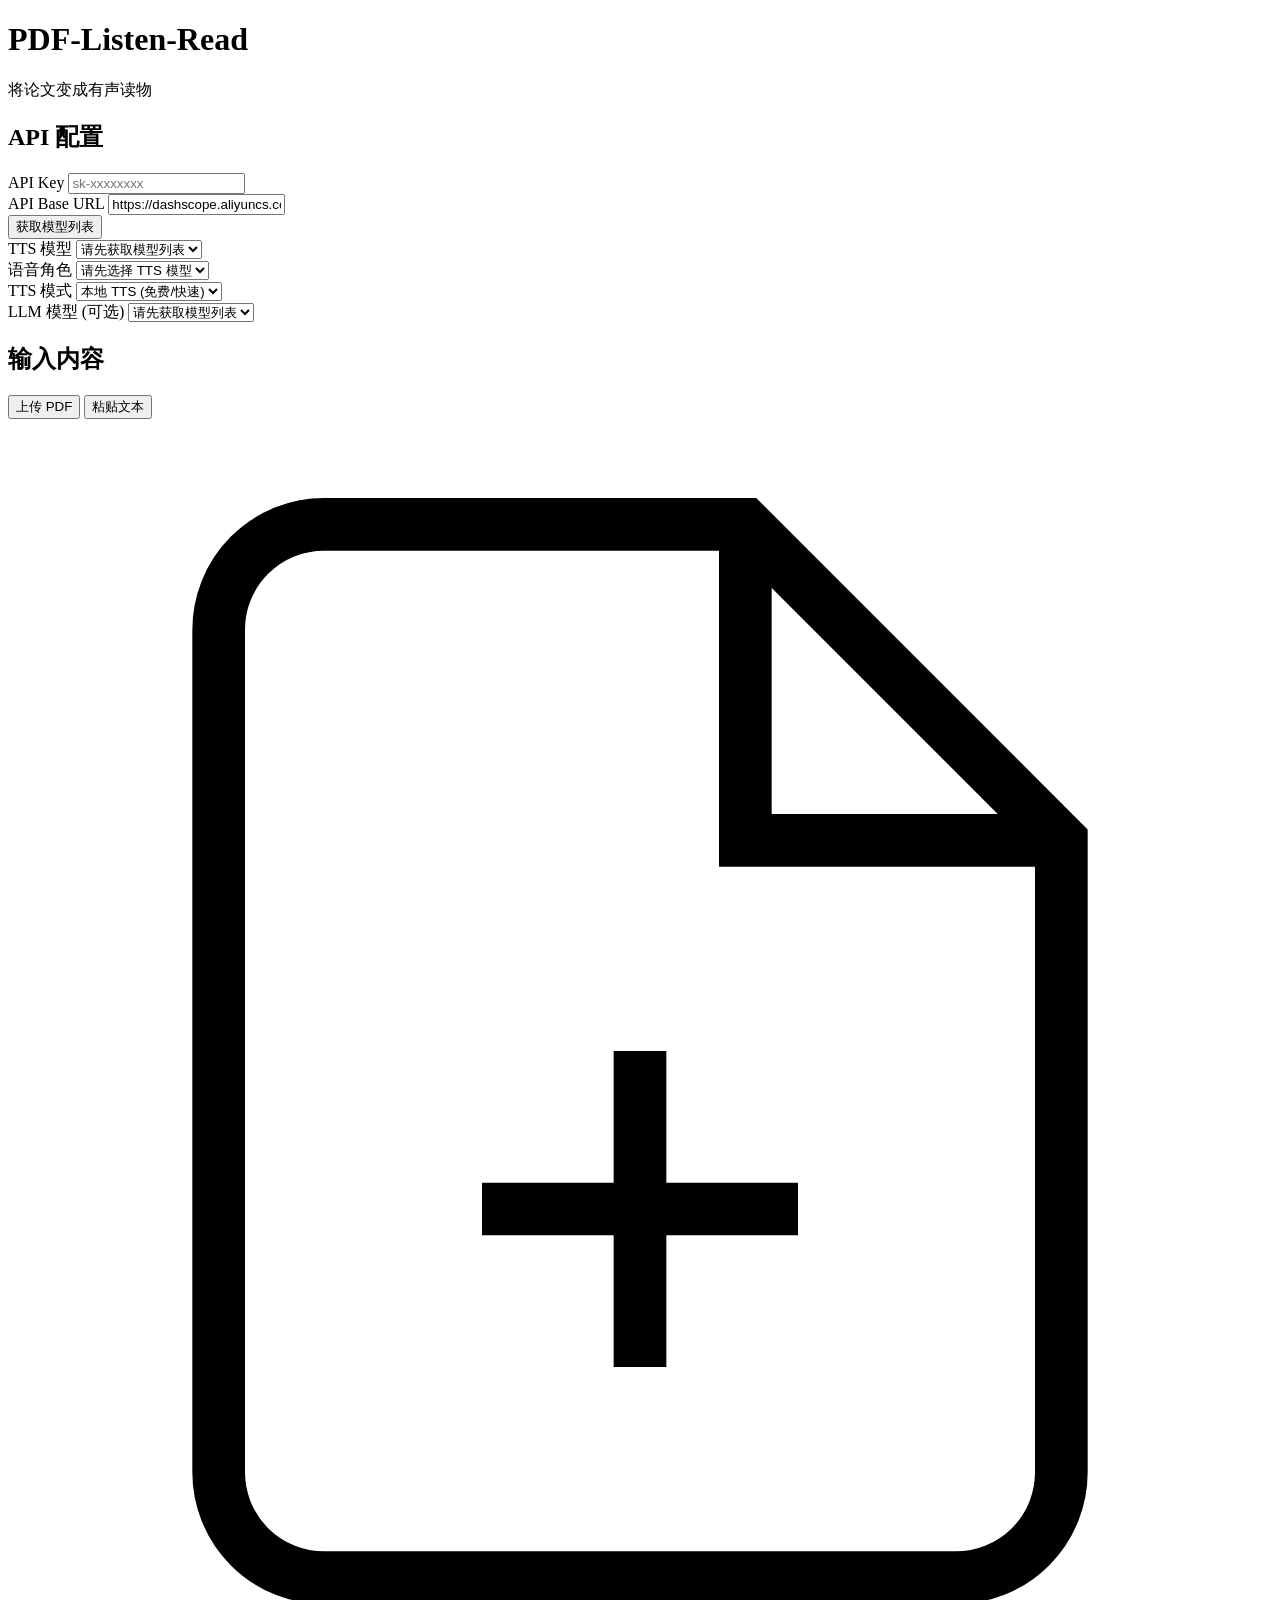
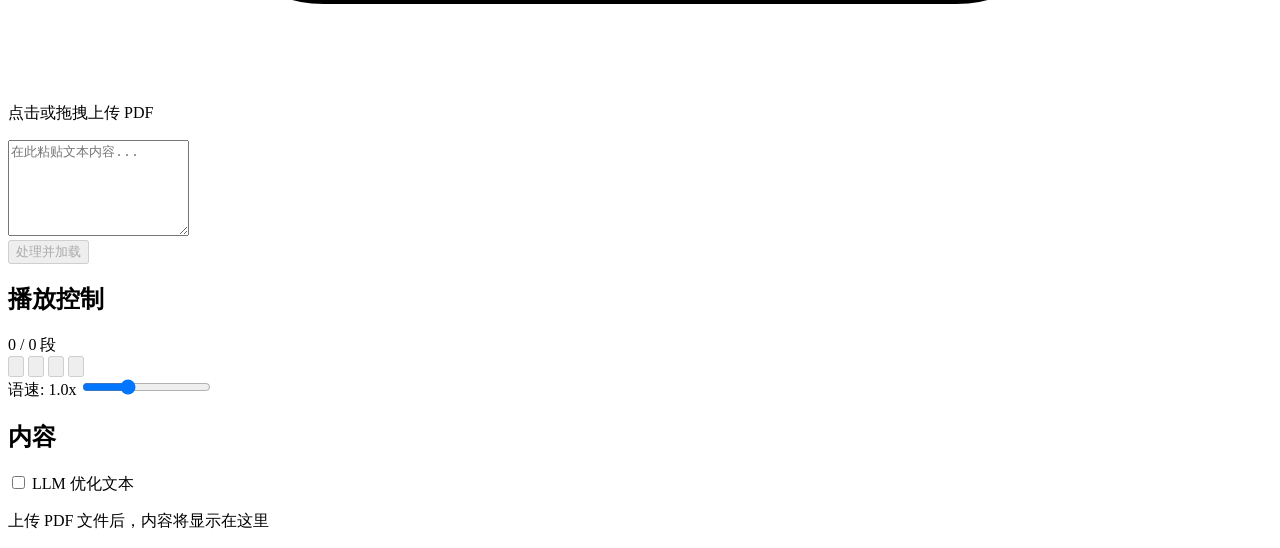
==== app/static/index.html @ d784d327 "update: 重构项目结构，添加 Docker 支持" ====
<!DOCTYPE html>
<html lang="zh-CN">
<head>
    <meta charset="UTF-8">
    <meta name="viewport" content="width=device-width, initial-scale=1.0">
    <title>PDF-Listen-Read</title>
    <link rel="stylesheet" href="/static/style.css">
</head>
<body>
    <div class="app-container">
        <!-- Header -->
                <header class="app-header">
                    <h1>PDF-Listen-Read</h1>
                    <p class="subtitle">将论文变成有声读物</p>
                </header>

        <!-- Main Content -->
        <main class="main-content">
            <!-- Left Panel: Settings & Controls -->
            <aside class="control-panel">
                <!-- API Configuration -->
                <section class="config-section">
                    <h2>API 配置</h2>
                    <div class="form-group">
                        <label for="api-key">API Key</label>
                        <input type="password" id="api-key" placeholder="sk-xxxxxxxx" value="">
                    </div>
                    <div class="form-group">
                        <label for="api-base">API Base URL</label>
                        <input type="text" id="api-base" placeholder="https://dashscope.aliyuncs.com/compatible-mode/v1" value="https://dashscope.aliyuncs.com/compatible-mode/v1">
                    </div>
                    <button class="btn btn-secondary" id="fetch-models-btn">获取模型列表</button>
                    <div class="form-group">
                        <label for="tts-model">TTS 模型</label>
                        <select id="tts-model">
                            <option value="">请先获取模型列表</option>
                        </select>
                    </div>
                    <div class="form-group">
                        <label for="voice">语音角色</label>
                        <select id="voice">
                            <option value="">请先选择 TTS 模型</option>
                        </select>
                    </div>
                    <div class="form-group">
                        <label for="tts-mode">TTS 模式</label>
                        <select id="tts-mode">
                            <option value="local" selected>本地 TTS (免费/快速)</option>
                            <option value="cloud">云端 API</option>
                        </select>
                    </div>
                    <div class="form-group">
                        <label for="llm-model">LLM 模型 (可选)</label>
                        <select id="llm-model">
                            <option value="">请先获取模型列表</option>
                        </select>
                    </div>
                </section>

                <!-- Upload Section -->
                <section class="upload-section">
                    <h2>输入内容</h2>
                    <div class="input-tabs">
                        <button class="tab-btn active" data-tab="pdf">上传 PDF</button>
                        <button class="tab-btn" data-tab="text">粘贴文本</button>
                    </div>
                    
                    <div class="tab-content active" id="pdf-tab">
                        <div class="upload-area" id="upload-area">
                            <input type="file" id="pdf-input" accept=".pdf" hidden>
                            <div class="upload-placeholder" id="upload-placeholder">
                                <svg class="upload-icon" viewBox="0 0 24 24" fill="none" stroke="currentColor">
                                    <path d="M14 2H6a2 2 0 0 0-2 2v16a2 2 0 0 0 2 2h12a2 2 0 0 0 2-2V8z"></path>
                                    <polyline points="14 2 14 8 20 8"></polyline>
                                    <line x1="12" y1="18" x2="12" y2="12"></line>
                                    <line x1="9" y1="15" x2="15" y2="15"></line>
                                </svg>
                                <p>点击或拖拽上传 PDF</p>
                            </div>
                            <div class="upload-success" id="upload-success" style="display: none;">
                                <p id="filename-display"></p>
                                <button class="btn btn-sm" id="change-file-btn">更换文件</button>
                            </div>
                        </div>
                    </div>
                    
                    <div class="tab-content" id="text-tab">
                        <textarea id="text-input" placeholder="在此粘贴文本内容..." rows="6"></textarea>
                    </div>
                    
                    <button class="btn btn-primary" id="process-btn" disabled>处理并加载</button>
                </section>

                <!-- Playback Controls -->
                <section class="playback-section">
                    <h2>播放控制</h2>
                    <div class="progress-info">
                        <span id="progress-text">0 / 0 段</span>
                        <div class="progress-bar">
                            <div class="progress-fill" id="progress-fill"></div>
                        </div>
                    </div>
                    <div class="controls">
                        <button class="btn btn-control" id="prev-btn" disabled title="上一段">
                            <svg viewBox="0 0 24 24" fill="currentColor"><path d="M6 6h2v12H6zm3.5 6l8.5 6V6z"/></svg>
                        </button>
                        <button class="btn btn-control btn-play" id="play-btn" disabled title="播放">
                            <svg viewBox="0 0 24 24" fill="currentColor" id="play-icon"><path d="M8 5v14l11-7z"/></svg>
                            <svg viewBox="0 0 24 24" fill="currentColor" id="pause-icon" style="display:none;"><path d="M6 19h4V5H6v14zm8-14v14h4V5h-4z"/></svg>
                        </button>
                        <button class="btn btn-control" id="next-btn" disabled title="下一段">
                            <svg viewBox="0 0 24 24" fill="currentColor"><path d="M6 18l8.5-6L6 6v12zM16 6v12h2V6h-2z"/></svg>
                        </button>
                        <button class="btn btn-control" id="stop-btn" disabled title="停止">
                            <svg viewBox="0 0 24 24" fill="currentColor"><path d="M6 6h12v12H6z"/></svg>
                        </button>
                    </div>
                    <div class="speed-control">
                        <label for="speed-slider">语速: <span id="speed-value">1.0x</span></label>
                        <input type="range" id="speed-slider" min="0.5" max="2.0" step="0.1" value="1.0">
                    </div>
                </section>

                <!-- Status -->
                <section class="status-section">
                    <div class="status-message" id="status-message"></div>
                    <div class="status-actions">
                        <button class="btn btn-sm btn-stop" id="stop-gen-btn" style="display:none;">停止生成</button>
                        <button class="btn btn-sm btn-download" id="download-full-btn" style="display:none;">下载完整音频</button>
                    </div>
                </section>
            </aside>

            <!-- Right Panel: Content Display -->
            <section class="content-panel">
                <div class="content-header">
                    <h2 id="content-title">内容</h2>
                    <div class="content-actions">
                        <label class="toggle-llm">
                            <input type="checkbox" id="llm-toggle">
                            <span>LLM 优化文本</span>
                        </label>
                    </div>
                </div>
                <div class="content-area" id="content-area">
                    <div class="empty-state" id="empty-state">
                        <p>上传 PDF 文件后，内容将显示在这里</p>
                    </div>
                    <div class="text-content" id="text-content" style="display: none;">
                        <!-- Chunks will be rendered here -->
                    </div>
                </div>
            </section>
        </main>
    </div>

    <!-- Audio element (hidden) -->
    <audio id="audio-player" preload="auto"></audio>

    <script src="/static/app.js"></script>
</body>
</html>
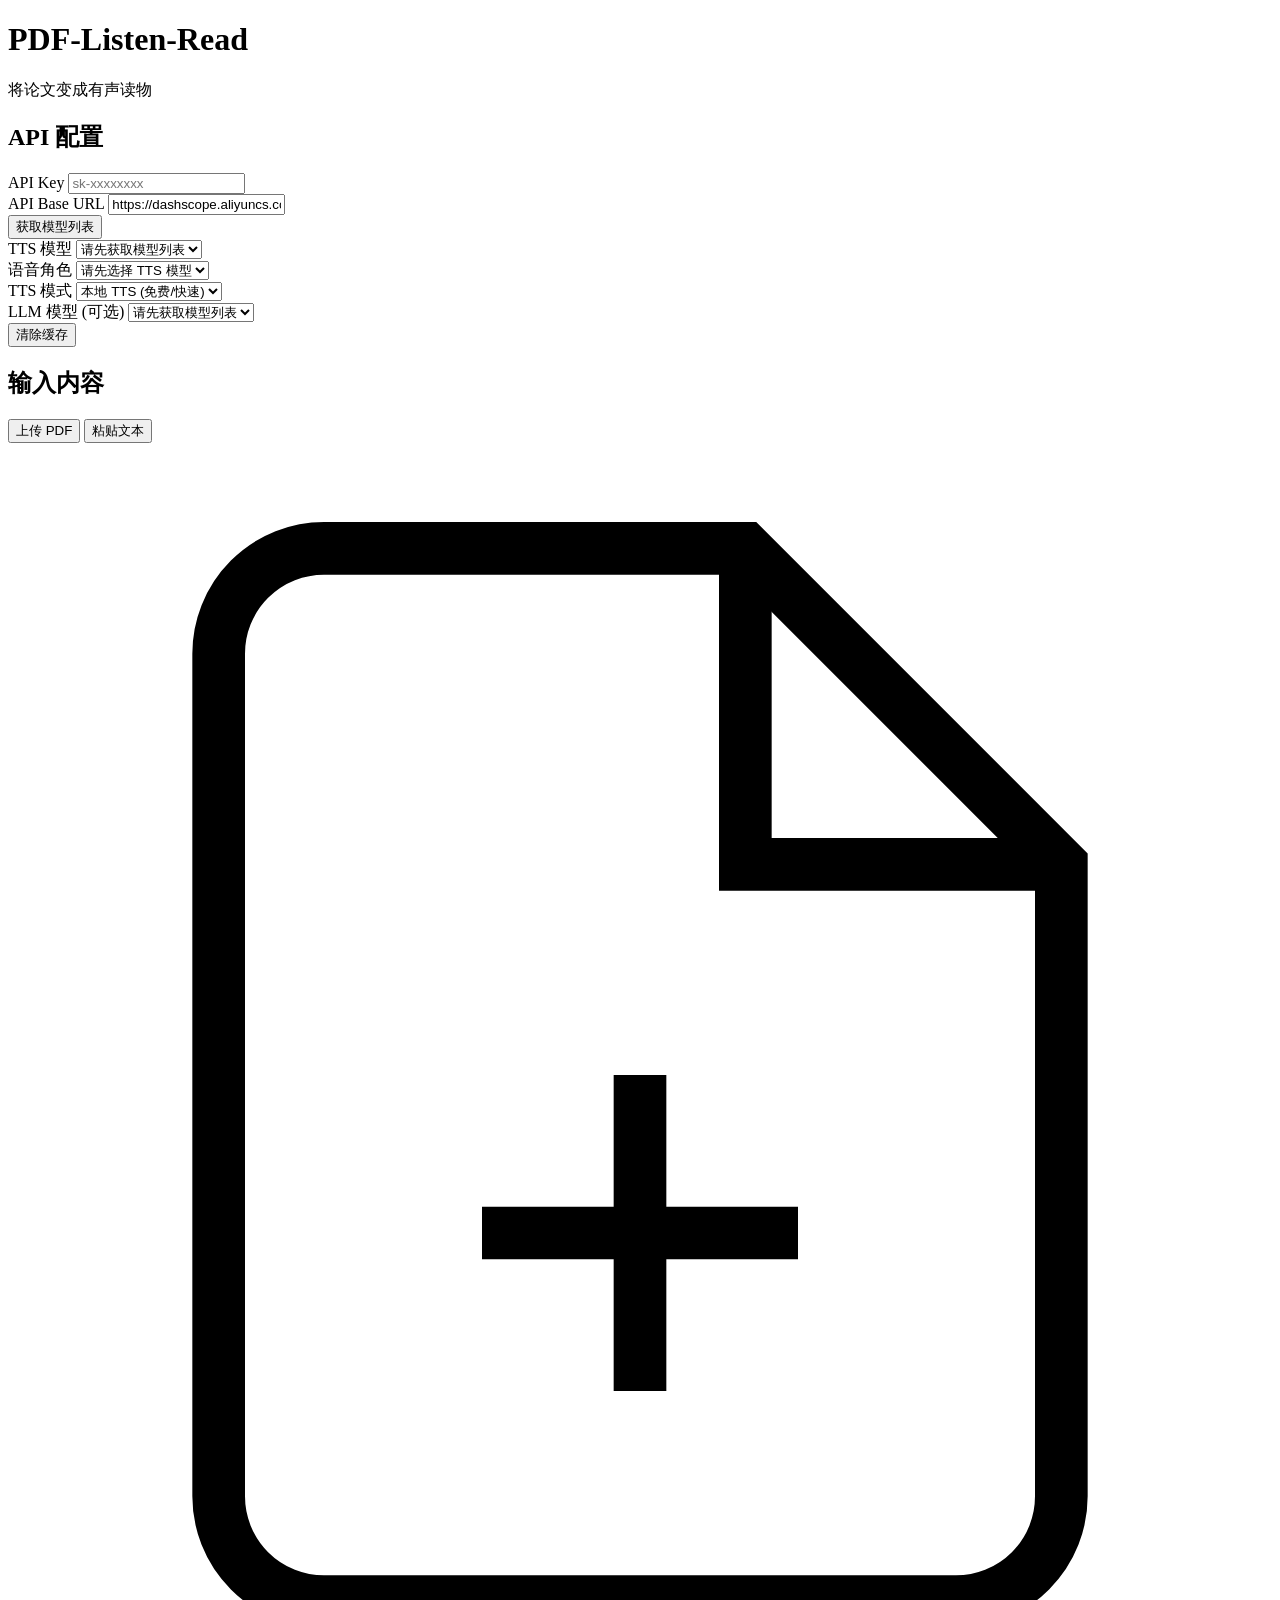
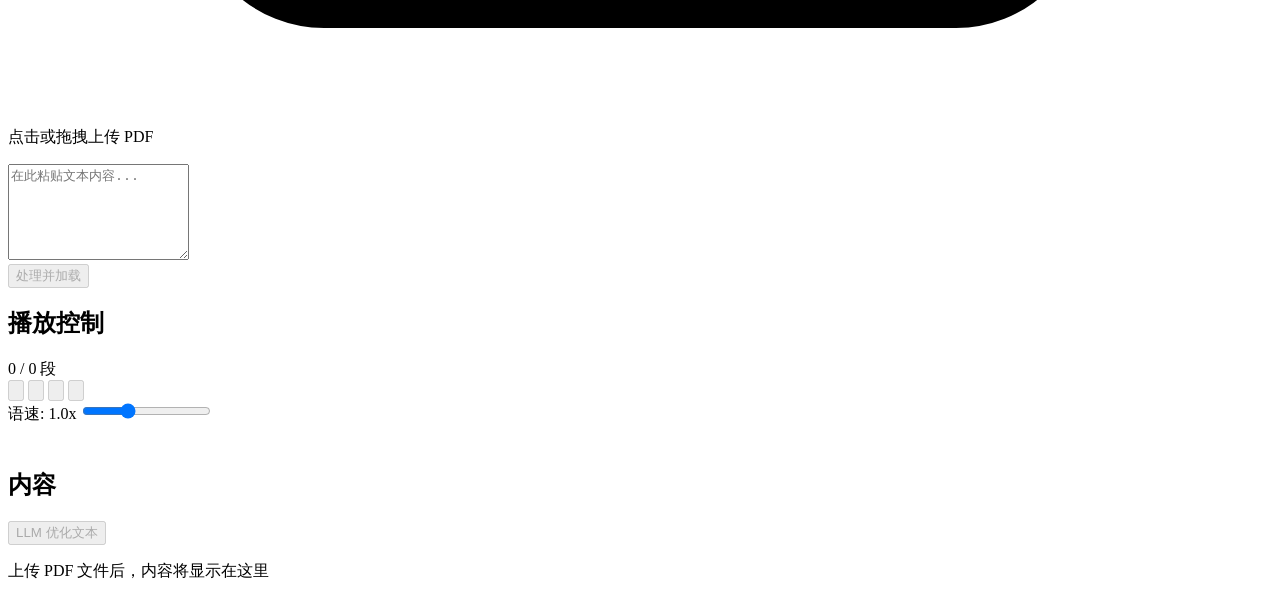
==== commit e94ca28f: "feat: UI layout overhaul, LLM optimize, clear cache, and cleanup - Pin playback controls and status " ====
--- a/app/static/index.html
+++ b/app/static/index.html
@@ -18,6 +18,7 @@
         <main class="main-content">
             <!-- Left Panel: Settings & Controls -->
             <aside class="control-panel">
+                <div class="control-panel-top">
                 <!-- API Configuration -->
                 <section class="config-section">
                     <h2>API 配置</h2>
@@ -55,6 +56,7 @@
                             <option value="">请先获取模型列表</option>
                         </select>
                     </div>
+                    <button class="btn btn-sm btn-clear-cache" id="clear-cache-btn">清除缓存</button>
                 </section>
 
                 <!-- Upload Section -->
@@ -90,6 +92,7 @@
                     
                     <button class="btn btn-primary" id="process-btn" disabled>处理并加载</button>
                 </section>
+                </div>
 
                 <!-- Playback Controls -->
                 <section class="playback-section">
@@ -125,8 +128,8 @@
                 <section class="status-section">
                     <div class="status-message" id="status-message"></div>
                     <div class="status-actions">
-                        <button class="btn btn-sm btn-stop" id="stop-gen-btn" style="display:none;">停止生成</button>
-                        <button class="btn btn-sm btn-download" id="download-full-btn" style="display:none;">下载完整音频</button>
+                        <button class="btn btn-sm btn-stop" id="stop-gen-btn" style="visibility:hidden;">停止生成</button>
+                        <button class="btn btn-sm btn-download" id="download-full-btn" style="visibility:hidden;">下载完整音频</button>
                     </div>
                 </section>
             </aside>
@@ -136,10 +139,7 @@
                 <div class="content-header">
                     <h2 id="content-title">内容</h2>
                     <div class="content-actions">
-                        <label class="toggle-llm">
-                            <input type="checkbox" id="llm-toggle">
-                            <span>LLM 优化文本</span>
-                        </label>
+                        <button class="btn btn-sm btn-llm" id="llm-btn" disabled>LLM 优化文本</button>
                     </div>
                 </div>
                 <div class="content-area" id="content-area">
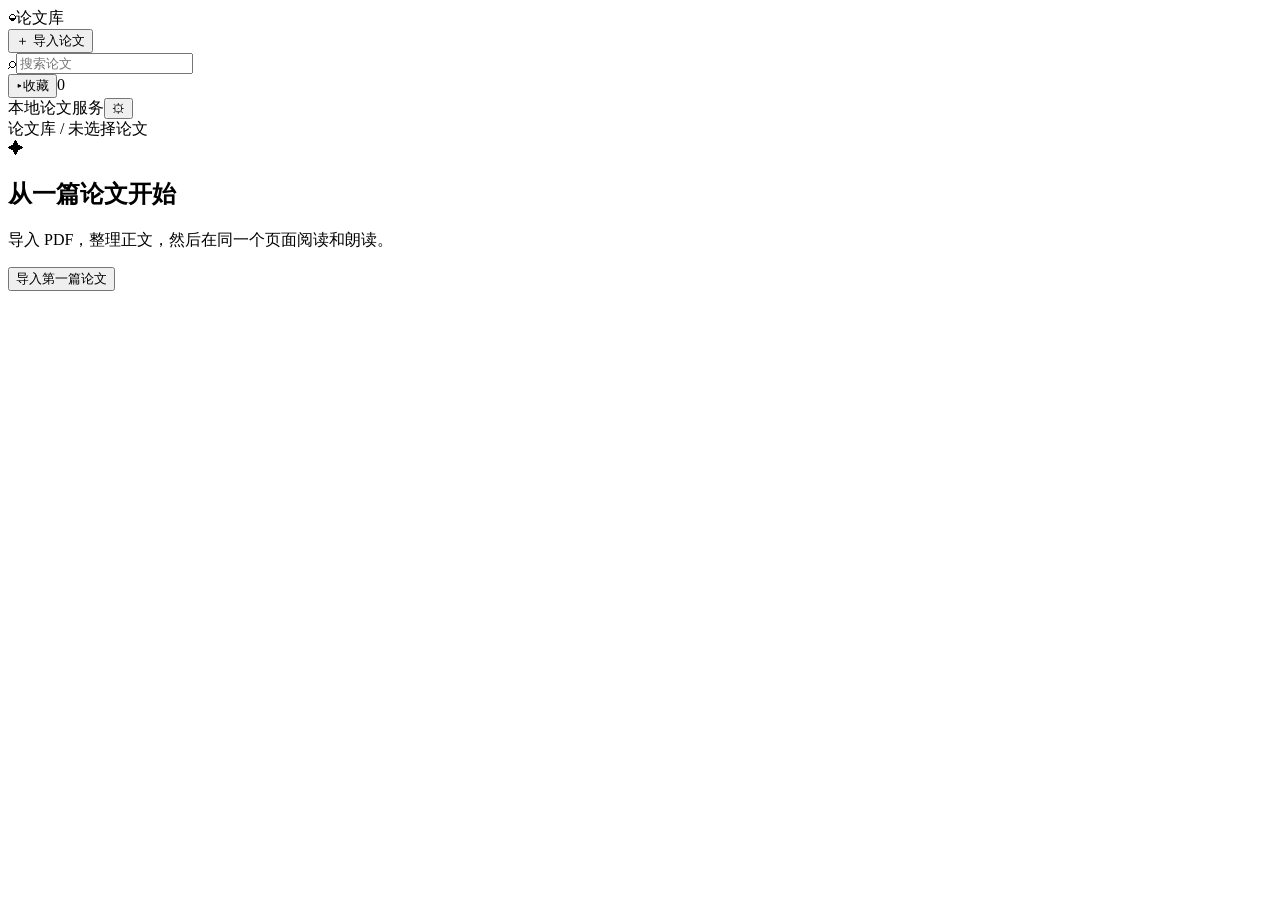
==== commit 29d051a1: "Rewrite reader and add local TTS bridge integrations" ====
--- a/app/static/index.html
+++ b/app/static/index.html
@@ -1,162 +1,205 @@
-<!DOCTYPE html>
+<!doctype html>
 <html lang="zh-CN">
 <head>
     <meta charset="UTF-8">
     <meta name="viewport" content="width=device-width, initial-scale=1.0">
-    <title>PDF-Listen-Read</title>
-    <link rel="stylesheet" href="/static/style.css">
+    <title>论文库 · PDF Listen Read</title>
+    <link rel="stylesheet" href="/static/style.css?v=20260825-2">
 </head>
 <body>
-    <div class="app-container">
-        <!-- Header -->
-                <header class="app-header">
-                    <h1>PDF-Listen-Read</h1>
-                    <p class="subtitle">将论文变成有声读物</p>
-                </header>
-
-        <!-- Main Content -->
-        <main class="main-content">
-            <!-- Left Panel: Settings & Controls -->
-            <aside class="control-panel">
-                <div class="control-panel-top">
-                <!-- API Configuration -->
-                <section class="config-section">
-                    <h2>API 配置</h2>
-                    <div class="form-group">
-                        <label for="api-key">API Key</label>
-                        <input type="password" id="api-key" placeholder="sk-xxxxxxxx" value="">
-                    </div>
-                    <div class="form-group">
-                        <label for="api-base">API Base URL</label>
-                        <input type="text" id="api-base" placeholder="https://dashscope.aliyuncs.com/compatible-mode/v1" value="https://dashscope.aliyuncs.com/compatible-mode/v1">
-                    </div>
-                    <button class="btn btn-secondary" id="fetch-models-btn">获取模型列表</button>
-                    <div class="form-group">
-                        <label for="tts-model">TTS 模型</label>
-                        <select id="tts-model">
-                            <option value="">请先获取模型列表</option>
-                        </select>
-                    </div>
-                    <div class="form-group">
-                        <label for="voice">语音角色</label>
-                        <select id="voice">
-                            <option value="">请先选择 TTS 模型</option>
-                        </select>
-                    </div>
-                    <div class="form-group">
-                        <label for="tts-mode">TTS 模式</label>
-                        <select id="tts-mode">
-                            <option value="local" selected>本地 TTS (免费/快速)</option>
-                            <option value="cloud">云端 API</option>
-                        </select>
-                    </div>
-                    <div class="form-group">
-                        <label for="llm-model">LLM 模型 (可选)</label>
-                        <select id="llm-model">
-                            <option value="">请先获取模型列表</option>
-                        </select>
-                    </div>
-                    <button class="btn btn-sm btn-clear-cache" id="clear-cache-btn">清除缓存</button>
-                </section>
-
-                <!-- Upload Section -->
-                <section class="upload-section">
-                    <h2>输入内容</h2>
-                    <div class="input-tabs">
-                        <button class="tab-btn active" data-tab="pdf">上传 PDF</button>
-                        <button class="tab-btn" data-tab="text">粘贴文本</button>
-                    </div>
-                    
-                    <div class="tab-content active" id="pdf-tab">
-                        <div class="upload-area" id="upload-area">
-                            <input type="file" id="pdf-input" accept=".pdf" hidden>
-                            <div class="upload-placeholder" id="upload-placeholder">
-                                <svg class="upload-icon" viewBox="0 0 24 24" fill="none" stroke="currentColor">
-                                    <path d="M14 2H6a2 2 0 0 0-2 2v16a2 2 0 0 0 2 2h12a2 2 0 0 0 2-2V8z"></path>
-                                    <polyline points="14 2 14 8 20 8"></polyline>
-                                    <line x1="12" y1="18" x2="12" y2="12"></line>
-                                    <line x1="9" y1="15" x2="15" y2="15"></line>
-                                </svg>
-                                <p>点击或拖拽上传 PDF</p>
-                            </div>
-                            <div class="upload-success" id="upload-success" style="display: none;">
-                                <p id="filename-display"></p>
-                                <button class="btn btn-sm" id="change-file-btn">更换文件</button>
-                            </div>
-                        </div>
-                    </div>
-                    
-                    <div class="tab-content" id="text-tab">
-                        <textarea id="text-input" placeholder="在此粘贴文本内容..." rows="6"></textarea>
-                    </div>
-                    
-                    <button class="btn btn-primary" id="process-btn" disabled>处理并加载</button>
-                </section>
+<div class="app-shell">
+    <aside class="sidebar">
+        <div class="brand"><span class="brand-mark">◒</span><span>论文库</span></div>
+        <div class="sidebar-actions">
+            <button class="primary-button" id="import-button">＋ 导入论文</button>
+            <input id="pdf-input" type="file" accept="application/pdf,.pdf" hidden>
+        </div>
+        <label class="search-box"><span>⌕</span><input id="paper-search" placeholder="搜索论文"></label>
+        <section class="favorites-panel">
+            <div class="favorites-header"><button class="favorites-toggle expanded" id="favorites-toggle" aria-label="展开或收起收藏"><span class="favorites-arrow">▸</span><span>收藏</span></button><span id="favorites-count" class="favorites-count">0</span></div>
+            <div id="favorite-list" class="favorite-list"></div>
+        </section>
+        <div id="folder-list" class="folder-list"></div>
+        <div class="sidebar-footer"><span class="status-dot"></span><span>本地论文服务</span><button class="settings-button" id="settings-button" title="设置">⚙</button></div>
+    </aside>
+
+    <main class="main-panel">
+        <header class="topbar">
+            <div class="breadcrumb" id="breadcrumb">论文库 / 未选择论文</div>
+        </header>
+
+        <section id="empty-view" class="empty-view">
+            <div class="empty-icon">✦</div>
+            <h1>从一篇论文开始</h1>
+            <p>导入 PDF，整理正文，然后在同一个页面阅读和朗读。</p>
+            <button class="primary-button empty-action" id="empty-import-button">导入第一篇论文</button>
+        </section>
+
+        <section id="paper-view" class="paper-view" hidden>
+            <div class="paper-heading">
+                <div class="paper-heading-main">
+                    <div class="eyebrow" id="paper-status">文件夹</div>
+                    <h1 id="paper-title">论文标题</h1>
+                    <div class="paper-meta" id="paper-meta"><button id="favorite-button" class="favorite-button" title="收藏论文" aria-label="收藏论文"></button><span id="paper-page-count"></span><span id="paper-original-name"></span></div>
                 </div>
-
-                <!-- Playback Controls -->
-                <section class="playback-section">
-                    <h2>播放控制</h2>
-                    <div class="progress-info">
-                        <span id="progress-text">0 / 0 段</span>
-                        <div class="progress-bar">
-                            <div class="progress-fill" id="progress-fill"></div>
-                        </div>
-                    </div>
-                    <div class="controls">
-                        <button class="btn btn-control" id="prev-btn" disabled title="上一段">
-                            <svg viewBox="0 0 24 24" fill="currentColor"><path d="M6 6h2v12H6zm3.5 6l8.5 6V6z"/></svg>
-                        </button>
-                        <button class="btn btn-control btn-play" id="play-btn" disabled title="播放">
-                            <svg viewBox="0 0 24 24" fill="currentColor" id="play-icon"><path d="M8 5v14l11-7z"/></svg>
-                            <svg viewBox="0 0 24 24" fill="currentColor" id="pause-icon" style="display:none;"><path d="M6 19h4V5H6v14zm8-14v14h4V5h-4z"/></svg>
-                        </button>
-                        <button class="btn btn-control" id="next-btn" disabled title="下一段">
-                            <svg viewBox="0 0 24 24" fill="currentColor"><path d="M6 18l8.5-6L6 6v12zM16 6v12h2V6h-2z"/></svg>
-                        </button>
-                        <button class="btn btn-control" id="stop-btn" disabled title="停止">
-                            <svg viewBox="0 0 24 24" fill="currentColor"><path d="M6 6h12v12H6z"/></svg>
-                        </button>
-                    </div>
-                    <div class="speed-control">
-                        <label for="speed-slider">语速: <span id="speed-value">1.0x</span></label>
-                        <input type="range" id="speed-slider" min="0.5" max="2.0" step="0.1" value="1.0">
-                    </div>
-                </section>
-
-                <!-- Status -->
-                <section class="status-section">
-                    <div class="status-message" id="status-message"></div>
-                    <div class="status-actions">
-                        <button class="btn btn-sm btn-stop" id="stop-gen-btn" style="visibility:hidden;">停止生成</button>
-                        <button class="btn btn-sm btn-download" id="download-full-btn" style="visibility:hidden;">下载完整音频</button>
-                    </div>
-                </section>
-            </aside>
-
-            <!-- Right Panel: Content Display -->
-            <section class="content-panel">
-                <div class="content-header">
-                    <h2 id="content-title">内容</h2>
-                    <div class="content-actions">
-                        <button class="btn btn-sm btn-llm" id="llm-btn" disabled>LLM 优化文本</button>
-                    </div>
+                <div class="heading-actions">
+                    <button class="secondary-button" id="optimize-button">优化文本</button>
+                    <button class="secondary-button" id="save-button">保存文本</button>
+                    <button class="primary-button" id="audio-button">生成完整语音</button>
                 </div>
-                <div class="content-area" id="content-area">
-                    <div class="empty-state" id="empty-state">
-                        <p>上传 PDF 文件后，内容将显示在这里</p>
-                    </div>
-                    <div class="text-content" id="text-content" style="display: none;">
-                        <!-- Chunks will be rendered here -->
-                    </div>
-                </div>
-            </section>
-        </main>
-    </div>
-
-    <!-- Audio element (hidden) -->
-    <audio id="audio-player" preload="auto"></audio>
-
-    <script src="/static/app.js"></script>
+            </div>
+
+            <div class="view-tabs">
+                <button class="view-tab" data-view="original">原文件</button>
+                <button class="view-tab active" data-view="text">文本</button>
+                <div class="text-toolbar"><label for="text-version-select">文本版本</label><select id="text-version-select"></select><span class="text-toolbar-hint">切换后可继续编辑或生成语音</span><button id="knowledge-hint" class="knowledge-hint" hidden>本文本未设定为知识库文本</button></div>
+            </div>
+
+            <div class="paper-content">
+                <article id="text-view" class="text-view"></article>
+                <iframe id="original-view" class="original-view" title="原始 PDF" hidden></iframe>
+            </div>
+
+            <div class="player-bar">
+                <div class="player-info"><select id="audio-package-select" aria-label="切换语音包"><option value="">尚未生成语音包</option></select><span id="player-progress">0 / 0</span></div>
+                <button class="player-button" id="previous-button" disabled>‹</button>
+                <button class="player-play" id="play-button" disabled>▶</button>
+                <button class="player-button" id="next-button" disabled>›</button>
+                <select id="playback-rate" class="playback-rate" aria-label="播放倍速">
+                    <option value="0.5">0.5x</option><option value="1" selected>1x</option><option value="1.5">1.5x</option><option value="2">2x</option>
+                </select>
+                <div class="player-track"><div id="track-fill"></div></div>
+                <audio id="audio-player" preload="auto"></audio>
+            </div>
+        </section>
+    </main>
+</div>
+<div id="context-menu" class="context-menu" hidden></div>
+<div id="import-modal" class="modal-backdrop" hidden>
+    <section class="settings-modal import-modal" role="dialog" aria-modal="true" aria-labelledby="import-title">
+        <div class="modal-header"><div><div class="eyebrow">IMPORT PAPER</div><h2 id="import-title">导入论文</h2></div><button class="icon-button" id="close-import">×</button></div>
+        <div class="import-body">
+            <label>目标文件夹<select id="import-folder-select"></select></label>
+            <p>先选择论文要归属的文件夹，再从本地选择 PDF 文件。</p>
+            <button class="primary-button" id="choose-pdf-button">选择本地 PDF</button>
+        </div>
+    </section>
+</div>
+<div id="settings-modal" class="modal-backdrop" hidden>
+    <section class="settings-modal" role="dialog" aria-modal="true" aria-labelledby="settings-title">
+        <div class="modal-header"><div class="settings-heading"><span class="settings-large-icon">⚙</span><div><div class="eyebrow">PREFERENCES</div><h2 id="settings-title">设置</h2></div></div><button class="icon-button" id="close-settings">×</button></div>
+        <div class="settings-scroll">
+            <section class="settings-section"><h3>文本阅读</h3>
+                <div class="settings-grid"><label>字体<select id="font-family"><option value="serif">宋体/衬线</option><option value="sans">无衬线</option><option value="mono">等宽</option></select></label><label>字号<select id="font-size"><option value="16">16 px</option><option value="18">18 px</option><option value="20">20 px</option><option value="22">22 px</option><option value="24">24 px</option></select></label><label>行间距<select id="line-height"><option value="1.6">1.6</option><option value="1.8">1.8</option><option value="2">2.0</option><option value="2.2">2.2</option><option value="2.5">2.5</option></select></label></div>
+            </section>
+            <section class="settings-section"><h3>Qwen 语音</h3>
+                <label>API Key<input id="qwen-api-key" type="password" placeholder="sk-..."></label>
+                <label>API Base URL<input id="qwen-api-base" placeholder="https://dashscope.aliyuncs.com/compatible-mode/v1"></label>
+                <div class="model-row"><label>模型<select id="qwen-model"></select></label><button class="secondary-button fetch-models" data-provider="qwen">获取模型</button></div>
+                <label>语音模式<select id="qwen-voice-mode"><option value="default">默认音色</option><option value="clone">克隆音色</option></select></label>
+                <label id="default-voice-field">默认音色<select id="qwen-voice"><option>Cherry</option><option>Vivian</option><option>Moon</option><option>Ethan</option></select></label>
+                <div id="clone-voice-field" hidden><label>已提交音色<select id="clone-voice-select"><option value="">暂无已提交音色</option></select></label><label>提交新的音源<input id="clone-audio" type="file" accept="audio/*"></label><button class="secondary-button" id="submit-clone">提交新音源</button><p class="backup-status">提交成功后会自动保存音源，并出现在上面的下拉菜单中。</p></div>
+            </section>
+            <section class="settings-section"><h3>DeepSeek 文本优化</h3>
+                <label>API Key<input id="deepseek-api-key" type="password" placeholder="sk-..."></label>
+                <label>API Base URL<input id="deepseek-api-base" placeholder="https://api.deepseek.com/v1"></label>
+                <div class="model-row"><label>模型<select id="deepseek-model"></select></label><button class="secondary-button fetch-models" data-provider="deepseek">获取模型</button></div>
+                <label>读图模型<select id="deepseek-vision-model"></select></label>
+            </section>
+            <section class="settings-section"><h3>论文库备份</h3>
+                <div class="backup-actions"><button class="secondary-button" id="export-backup">导出完整备份</button><button class="secondary-button" id="import-backup">导入备份</button><input id="backup-file" type="file" accept=".zip,application/zip" hidden></div>
+                <label>自动备份间隔<select id="backup-interval"><option value="0">关闭自动备份</option><option value="7">每 7 天</option><option value="14">每 14 天</option><option value="30" selected>每 30 天</option><option value="90">每 90 天</option></select></label>
+                <p id="backup-status" class="backup-status">备份内容包括论文、文件夹、文本版本、原 PDF、语音包和音源文件。</p>
+                <div class="backup-actions"><button class="secondary-button" id="open-recycle">打开回收站</button></div>
+            </section>
+        </div>
+        <div class="modal-footer"><div class="footer-left settings-footer-actions"><button class="secondary-button" id="open-jobs">后台任务</button><button class="secondary-button" id="open-resources">资源管理</button></div><button class="secondary-button" id="reset-settings">恢复默认</button><button class="primary-button" id="save-settings">保存设置</button></div>
+    </section>
+</div>
+<div id="resources-modal" class="modal-backdrop" hidden>
+    <section class="settings-modal resources-modal" role="dialog" aria-modal="true" aria-labelledby="resources-title">
+        <div class="modal-header"><div><div class="eyebrow">RESOURCE CENTER</div><h2 id="resources-title">资源管理</h2></div><button class="icon-button" id="close-resources">×</button></div>
+        <div class="resources-body">
+            <p class="resource-help">自动识别文本和后台任务日志默认可清理；其他资源默认受保护。删除后会进入回收站，保留 30 天。</p>
+            <div class="resource-toolbar"><button class="secondary-button" id="refresh-resources">刷新</button><button class="danger-button" id="cleanup-resources">一键清除可清理资源</button><span id="resource-status" class="backup-status"></span></div>
+            <div id="resource-groups" class="resource-groups"></div>
+        </div>
+    </section>
+</div>
+<div id="recycle-modal" class="modal-backdrop" hidden>
+    <section class="settings-modal recycle-modal" role="dialog" aria-modal="true" aria-labelledby="recycle-title">
+        <div class="modal-header"><div><div class="eyebrow">RECYCLE BIN</div><h2 id="recycle-title">回收站</h2></div><button class="icon-button" id="close-recycle">×</button></div>
+        <div class="resources-body">
+            <p class="resource-help">手动删除的资源会保留 30 天，逾期后自动清除。恢复后资源会回到原来的位置。</p>
+            <div class="resource-toolbar"><button class="secondary-button" id="refresh-recycle">刷新</button><span id="recycle-status" class="backup-status"></span></div>
+            <div id="recycle-list" class="resource-list"></div>
+        </div>
+    </section>
+</div>
+<div id="audio-modal" class="modal-backdrop" hidden>
+    <section class="settings-modal audio-modal" role="dialog" aria-modal="true" aria-labelledby="audio-title">
+        <div class="modal-header"><div><div class="eyebrow">AUDIO PACKAGES</div><h2 id="audio-title">完整语音</h2></div><button class="icon-button" id="close-audio">×</button></div>
+        <div class="audio-modal-body">
+            <label>使用文本版本<select id="audio-text-version"></select></label>
+            <label>生成方式<select id="audio-provider"><option value="edge_tts">本地 Edge TTS</option><option value="qwen_tts">在线 Qwen TTS</option><option value="local_bridge">本地大模型 TTS（中介）</option></select></label>
+            <p id="audio-provider-hint">Edge TTS 免费使用，任务会在后台完整生成。</p>
+            <section id="local-bridge-settings" class="local-bridge-settings" hidden>
+                <label>中介服务 IP 或主机<input id="local-bridge-host" placeholder="127.0.0.1"></label>
+                <label>端口<input id="local-bridge-port" type="number" min="1" max="65535" placeholder="47840"></label>
+                <div class="bridge-test-row"><button class="secondary-button" id="test-local-bridge">测试连接</button><button class="secondary-button" id="confirm-local-bridge" disabled>确认使用此中介</button><span id="local-bridge-status" class="bridge-status">尚未测试</span></div>
+                <p class="bridge-help">需要先测试连接成功，确认后才能发送任务。中介负责调用本地大模型和 GPU 运行环境；生成完成后请导出 ZIP，再使用“导入语音”导入。</p>
+            </section>
+            <div class="audio-actions"><button class="primary-button" id="start-audio">生成完整语音</button><button class="secondary-button" id="import-audio" hidden>导入语音</button><input id="audio-package-input" type="file" accept=".zip,application/zip" multiple hidden></div>
+            <section class="package-section"><h3>已生成的语音包</h3><div id="audio-packages" class="package-list"></div></section>
+        </div>
+    </section>
+</div>
+<div id="optimize-modal" class="modal-backdrop" hidden>
+    <section class="settings-modal optimize-modal" role="dialog" aria-modal="true" aria-labelledby="optimize-title">
+        <div class="modal-header"><div><div class="eyebrow">TEXT PROCESSING</div><h2 id="optimize-title">优化文本</h2></div><button class="icon-button" id="close-optimize">×</button></div>
+        <div class="optimize-options">
+            <button class="process-option" id="manual-text-button"><span class="process-option-title">导入手动正文</span><span>从本地 TXT 或 Markdown 文件导入正文，并保存为独立的手动正文版本。</span></button>
+            <button class="process-option" id="vision-extract-button"><span class="process-option-title">DeepSeek 读图识别</span><span>按 PDF 页面读取，只保存论文纯正文，过滤标题、摘要、图表和参考文献。</span></button>
+            <button class="process-option process-option-reading" id="reading-optimize-button"><span class="process-option-title">朗读优化</span><span>建议先完成手动导入或 DeepSeek 读图识别，再对当前选中的文本进行朗读优化，通常能获得更好的效果。</span></button>
+            <input id="manual-text-input" type="file" accept=".txt,.md,.markdown,text/plain" hidden>
+        </div>
+    </section>
+</div>
+<div id="reading-confirm-modal" class="modal-backdrop" hidden>
+    <section class="settings-modal reading-confirm-modal" role="dialog" aria-modal="true" aria-labelledby="reading-confirm-title">
+        <div class="modal-header"><div><div class="eyebrow">READING OPTIMIZATION</div><h2 id="reading-confirm-title">确认朗读优化</h2></div><button class="icon-button" id="close-reading-confirm">×</button></div>
+        <div class="reading-confirm-body"><p id="reading-confirm-text"></p><p id="reading-confirm-warning" class="reading-confirm-warning" hidden>当前文本来自自动识别，文本可能存在乱码、错位或段落缺失，非常不建议直接在此基础上进行朗读优化。建议先使用手动导入或 DeepSeek 读图识别。</p><div class="reading-confirm-actions"><button class="secondary-button" id="cancel-reading-confirm">取消</button><button class="primary-button" id="confirm-reading-optimize">确认优化</button></div></div>
+    </section>
+</div>
+<div id="manual-kb-modal" class="modal-backdrop" hidden>
+    <section class="settings-modal manual-kb-modal" role="dialog" aria-modal="true" aria-labelledby="manual-kb-title">
+        <div class="modal-header"><div><div class="eyebrow">KNOWLEDGE BASE</div><h2 id="manual-kb-title">设置知识库信息</h2></div><button class="icon-button" id="close-manual-kb">×</button></div>
+        <div class="manual-kb-body">
+            <p id="manual-kb-intro">是否要为这份手动导入文本增加知识库信息？</p>
+            <div id="manual-kb-choice" class="manual-kb-choice"><button class="secondary-button" id="manual-kb-no">不增加</button><button class="primary-button" id="manual-kb-yes">增加知识库信息</button></div>
+            <div id="manual-kb-fields" hidden>
+                <label>论文标题<input id="manual-kb-title" placeholder="请输入论文标题"></label>
+                <label>作者<input id="manual-kb-authors" placeholder="请输入作者，可多人"></label>
+                <label>摘要<textarea id="manual-kb-abstract" rows="7" placeholder="请输入中文摘要；没有中文摘要时填写原文摘要"></textarea></label>
+                <p class="manual-kb-note">明确设定后，AstrBot 知识库会优先使用这份手动导入文本。</p>
+            </div>
+            <div class="manual-kb-actions"><button class="secondary-button" id="manual-kb-cancel">取消</button><button class="primary-button" id="manual-kb-submit" hidden>保存并导入</button></div>
+        </div>
+    </section>
+</div>
+<div id="jobs-modal" class="modal-backdrop" hidden>
+    <section class="settings-modal jobs-modal" role="dialog" aria-modal="true" aria-labelledby="jobs-title">
+        <div class="modal-header"><div><div class="eyebrow">BACKGROUND TASKS</div><h2 id="jobs-title">后台生成任务</h2></div><button class="icon-button" id="close-jobs">×</button></div>
+        <div id="jobs-list" class="jobs-list"></div>
+    </section>
+</div>
+<div id="logs-modal" class="modal-backdrop" hidden>
+    <section class="settings-modal logs-modal" role="dialog" aria-modal="true" aria-labelledby="logs-title">
+        <div class="modal-header"><div><div class="eyebrow">TASK LOGS</div><h2 id="logs-title">任务日志</h2></div><button class="icon-button" id="close-logs">×</button></div>
+        <pre id="logs-content" class="logs-content"></pre>
+    </section>
+</div>
+<div id="toast" class="toast" role="status"></div>
+<script src="/static/app.js?v=20260825-10"></script>
 </body>
 </html>
